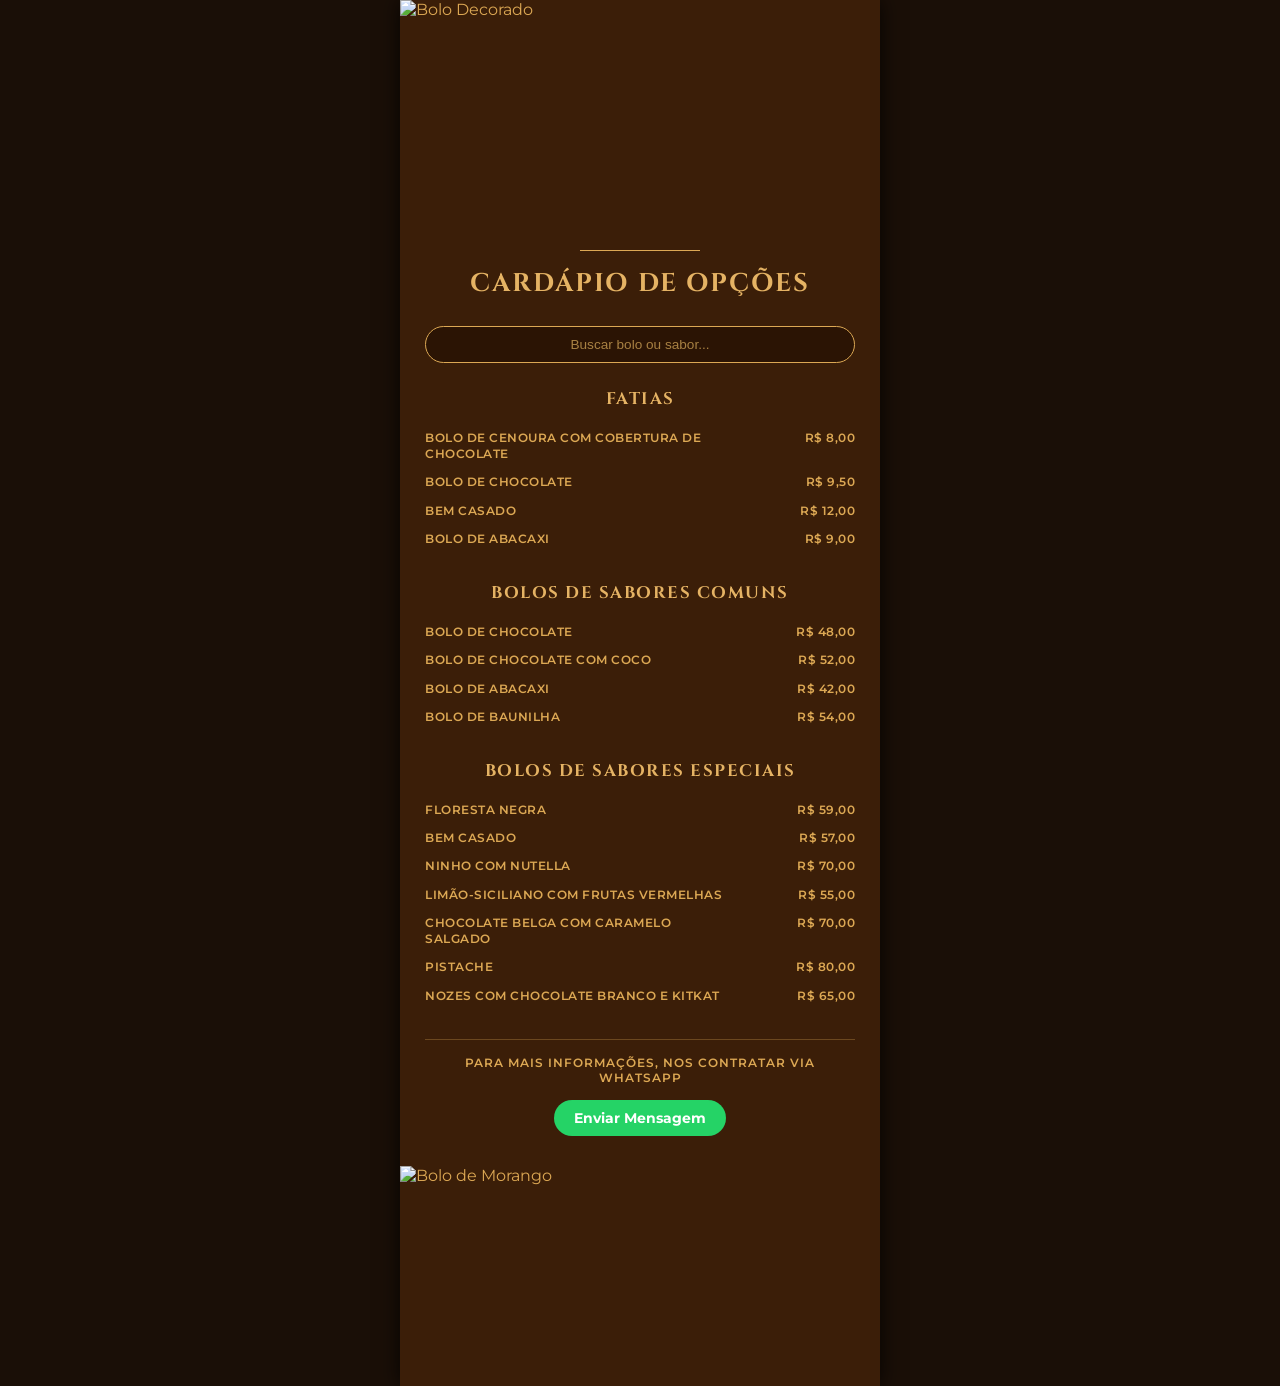
==== cardapio.html @ dc905907 "Initial commit" ====
<!DOCTYPE html>
<html lang="pt-BR">
<head>
    <meta charset="UTF-8">
    <meta name="viewport" content="width=device-width, initial-scale=1.0">
    <title>Cardápio de Opções</title>
    <link rel="stylesheet" href="css/cardapiostyle.css">
    <!-- Fonte elegante estilo serif/luxury -->
    <link rel="preconnect" href="https://fonts.googleapis.com">
    <link rel="preconnect" href="https://fonts.gstatic.com" crossorigin>
    <link href="https://fonts.googleapis.com/css2?family=Cinzel:wght@500;700&family=Montserrat:wght@400;600&display=swap" rel="stylesheet">
</head>
<body>

    <div class="menu-container">
        
        <!-- Imagem de Topo -->
        <header class="header-image">
            <img src="https://images.unsplash.com/photo-1578985545062-69928b1d9587?q=80&w=1000&auto=format&fit=crop" alt="Bolo Decorado">
        </header>

        <!-- Conteúdo do Cardápio -->
        <main class="menu-content">
            
            <div class="divider-line"></div>
            <h1 class="main-title">CARDÁPIO DE OPÇÕES</h1>

            <!-- Campo de Busca Interativo -->
            <div class="search-box">
                <input type="text" id="searchInput" placeholder="Buscar bolo ou sabor...">
            </div>

            <!-- SEÇÃO 1: FATIAS -->
            <section class="menu-section">
                <h2 class="section-title">FATIAS</h2>
                <ul class="item-list">
                    <li>
                        <span class="item-name">BOLO DE CENOURA COM COBERTURA DE CHOCOLATE</span>
                        <span class="item-price">R$ 8,00</span>
                    </li>
                    <li>
                        <span class="item-name">BOLO DE CHOCOLATE</span>
                        <span class="item-price">R$ 9,50</span>
                    </li>
                    <li>
                        <span class="item-name">BEM CASADO</span>
                        <span class="item-price">R$ 12,00</span>
                    </li>
                    <li>
                        <span class="item-name">BOLO DE ABACAXI</span>
                        <span class="item-price">R$ 9,00</span>
                    </li>
                </ul>
            </section>

            <!-- SEÇÃO 2: SABORES COMUNS -->
            <section class="menu-section">
                <h2 class="section-title">BOLOS DE SABORES COMUNS</h2>
                <ul class="item-list">
                    <li>
                        <span class="item-name">BOLO DE CHOCOLATE</span>
                        <span class="item-price">R$ 48,00</span>
                    </li>
                    <li>
                        <span class="item-name">BOLO DE CHOCOLATE COM COCO</span>
                        <span class="item-price">R$ 52,00</span>
                    </li>
                    <li>
                        <span class="item-name">BOLO DE ABACAXI</span>
                        <span class="item-price">R$ 42,00</span>
                    </li>
                    <li>
                        <span class="item-name">BOLO DE BAUNILHA</span>
                        <span class="item-price">R$ 54,00</span>
                    </li>
                </ul>
            </section>

            <!-- SEÇÃO 3: SABORES ESPECIAIS -->
            <section class="menu-section">
                <h2 class="section-title">BOLOS DE SABORES ESPECIAIS</h2>
                <ul class="item-list">
                    <li>
                        <span class="item-name">FLORESTA NEGRA</span>
                        <span class="item-price">R$ 59,00</span>
                    </li>
                    <li>
                        <span class="item-name">BEM CASADO</span>
                        <span class="item-price">R$ 57,00</span>
                    </li>
                    <li>
                        <span class="item-name">NINHO COM NUTELLA</span>
                        <span class="item-price">R$ 70,00</span>
                    </li>
                    <li>
                        <span class="item-name">LIMÃO-SICILIANO COM FRUTAS VERMELHAS</span>
                        <span class="item-price">R$ 55,00</span>
                    </li>
                    <li>
                        <span class="item-name">CHOCOLATE BELGA COM CARAMELO SALGADO</span>
                        <span class="item-price">R$ 70,00</span>
                    </li>
                    <li>
                        <span class="item-name">PISTACHE</span>
                        <span class="item-price">R$ 80,00</span>
                    </li>
                    <li>
                        <span class="item-name">NOZES COM CHOCOLATE BRANCO E KITKAT</span>
                        <span class="item-price">R$ 65,00</span>
                    </li>
                </ul>
            </section>

            <!-- Footer / WhatsApp Call to Action -->
            <footer class="menu-footer">
                <p>PARA MAIS INFORMAÇÕES, NOS CONTRATAR VIA WHATSAPP</p>
                <a href="https://wa.me/5500000000000" target="_blank" class="whatsapp-btn">Enviar Mensagem</a>
            </footer>

        </main>

        <!-- Imagem de Rodapé -->
        <footer class="footer-image">
            <img src="https://images.unsplash.com/photo-1565958011703-44f9829ba187?q=80&w=1000&auto=format&fit=crop" alt="Bolo de Morango">
        </footer>

    </div>

    <script src="js/scriptcardapio.js"></script>
</body>
</html>
---- css/cardapiostyle.css ----
/* Resets Básicos */
* {
    margin: 0;
    padding: 0;
    box-sizing: border-box;
}

body {
    background-color: #1a0f07;
    font-family: 'Montserrat', sans-serif;
    display: flex;
    justify-content: center;
    color: #dca854; /* Tom Dourado */
}

/* Container Principal Estilo Cardápio Físico/Mobile */
.menu-container {
    width: 100%;
    max-width: 480px;
    background-color: #3b1e08; /* Castanho Escuro de Fundo */
    box-shadow: 0 0 20px rgba(0,0,0,0.8);
    min-height: 100vh;
    display: flex;
    flex-direction: column;
}

/* Imagens */
.header-image img,
.footer-image img {
    width: 100%;
    height: 220px;
    object-fit: cover;
    display: block;
}

/* Conteúdo */
.menu-content {
    padding: 30px 25px;
    text-align: center;
}

.divider-line {
    width: 120px;
    height: 1px;
    background-color: #dca854;
    margin: 0 auto 15px auto;
}

.main-title {
    font-family: 'Cinzel', serif;
    font-size: 1.6rem;
    letter-spacing: 2px;
    margin-bottom: 25px;
    color: #e5b364;
}

/* Barra de Busca */
.search-box {
    margin-bottom: 25px;
}

.search-box input {
    width: 100%;
    padding: 10px 15px;
    border-radius: 20px;
    border: 1px solid #dca854;
    background-color: #2b1404;
    color: #fff;
    outline: none;
    text-align: center;
    font-size: 0.85rem;
}

.search-box input::placeholder {
    color: #a88143;
}

/* Seções */
.menu-section {
    margin-bottom: 35px;
}

.section-title {
    font-family: 'Cinzel', serif;
    font-size: 1.05rem;
    letter-spacing: 1.5px;
    margin-bottom: 20px;
    color: #e5b364;
    text-transform: uppercase;
}

/* Lista de Itens */
.item-list {
    list-style: none;
}

.item-list li {
    display: flex;
    justify-content: space-between;
    align-items: flex-start;
    margin-bottom: 12px;
    font-size: 0.78rem;
    font-weight: 600;
    letter-spacing: 0.5px;
    text-align: left;
    line-height: 1.3;
}

.item-name {
    width: 75%;
    padding-right: 10px;
}

.item-price {
    width: 25%;
    text-align: right;
    white-space: nowrap;
}

/* Rodapé / Chamada WhatsApp */
.menu-footer {
    margin-top: 20px;
    padding-top: 15px;
    border-top: 1px solid rgba(220, 168, 84, 0.3);
}

.menu-footer p {
    font-size: 0.75rem;
    font-weight: 600;
    letter-spacing: 1px;
    margin-bottom: 15px;
}

.whatsapp-btn {
    display: inline-block;
    padding: 10px 20px;
    background-color: #25d366;
    color: #fff;
    text-decoration: none;
    border-radius: 25px;
    font-weight: bold;
    font-size: 0.85rem;
    transition: background 0.3s;
}

.whatsapp-btn:hover {
    background-color: #1ebc57;
}
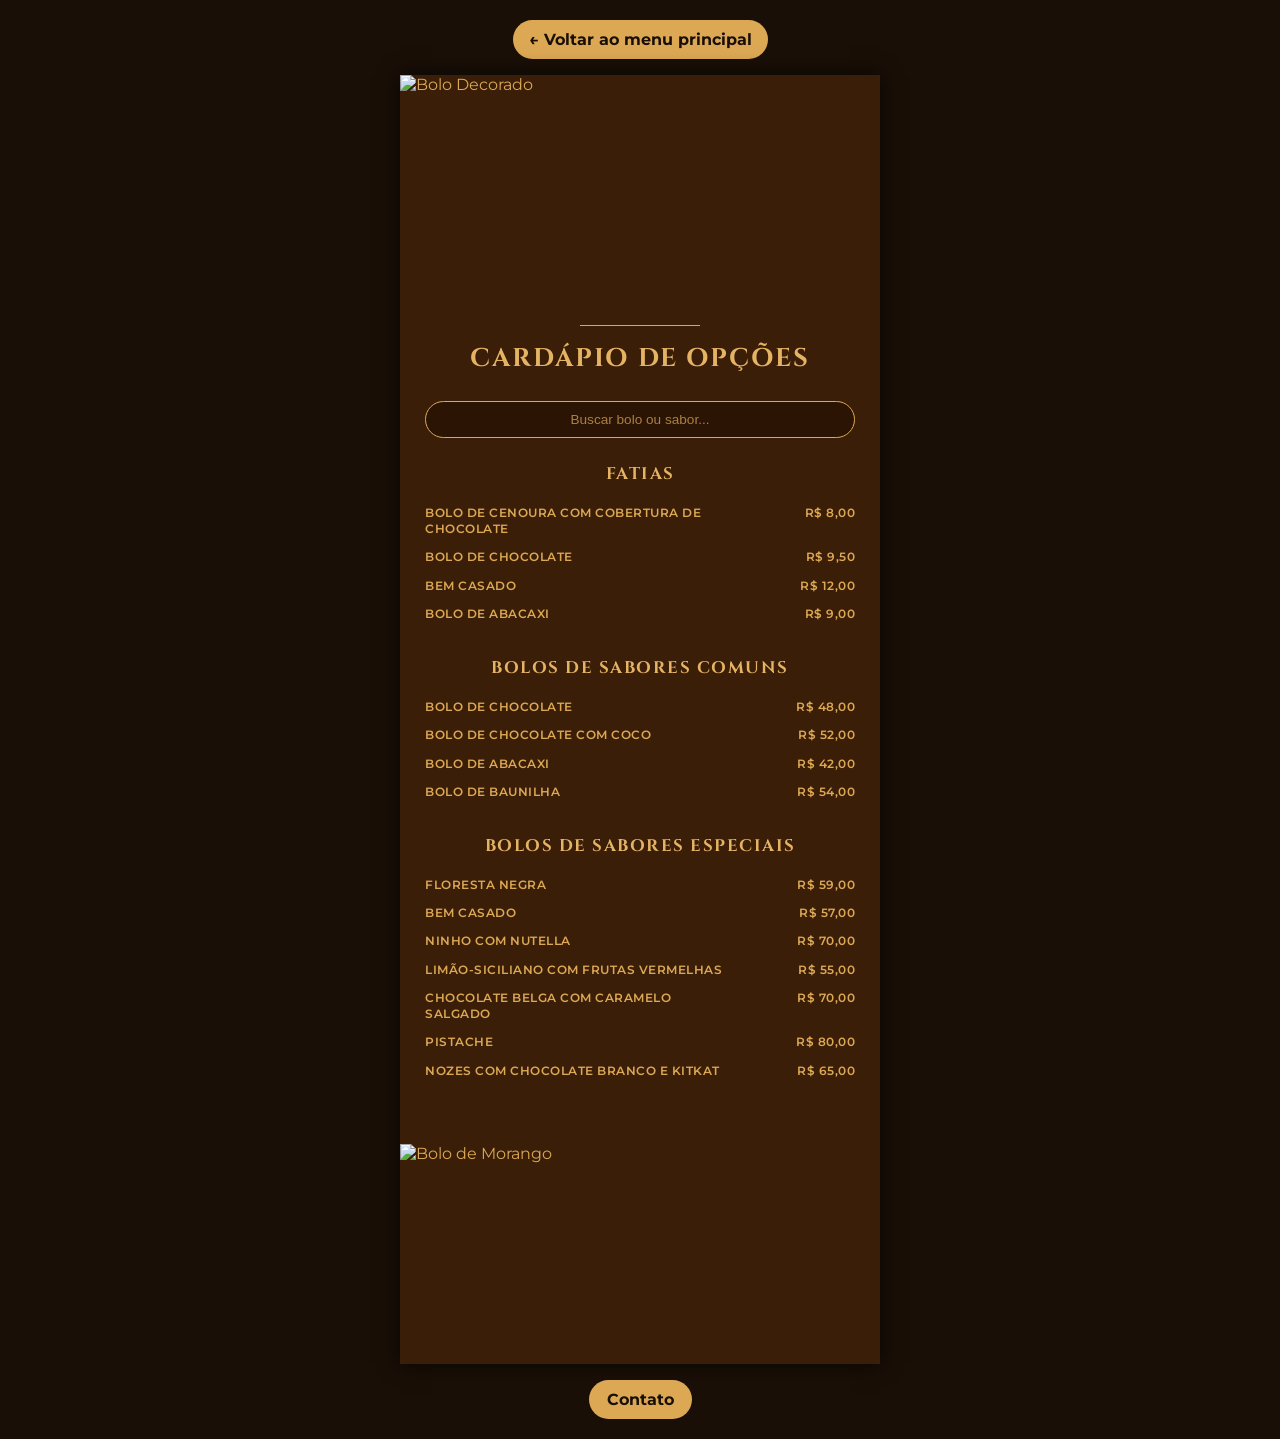
==== commit 8fd9ecc6: "Atualiza navegação e contato" ====
--- a/cardapio.html
+++ b/cardapio.html
@@ -11,6 +11,8 @@
     <link href="https://fonts.googleapis.com/css2?family=Cinzel:wght@500;700&family=Montserrat:wght@400;600&display=swap" rel="stylesheet">
 </head>
 <body>
+
+    <a href="index.html" class="back-btn">← Voltar ao menu principal</a>
 
     <div class="menu-container">
         
@@ -111,12 +113,6 @@
                 </ul>
             </section>
 
-            <!-- Footer / WhatsApp Call to Action -->
-            <footer class="menu-footer">
-                <p>PARA MAIS INFORMAÇÕES, NOS CONTRATAR VIA WHATSAPP</p>
-                <a href="https://wa.me/5500000000000" target="_blank" class="whatsapp-btn">Enviar Mensagem</a>
-            </footer>
-
         </main>
 
         <!-- Imagem de Rodapé -->
@@ -126,6 +122,8 @@
 
     </div>
 
+    <a href="contato.html" class="footer-contact-btn">Contato</a>
+
     <script src="js/scriptcardapio.js"></script>
 </body>
 </html>
--- a/css/cardapiostyle.css
+++ b/css/cardapiostyle.css
@@ -9,8 +9,44 @@
     background-color: #1a0f07;
     font-family: 'Montserrat', sans-serif;
     display: flex;
-    justify-content: center;
+    flex-direction: column;
+    align-items: center;
     color: #dca854; /* Tom Dourado */
+    padding: 20px;
+}
+
+.back-btn {
+    display: inline-block;
+    margin-bottom: 16px;
+    padding: 10px 16px;
+    background-color: #dca854;
+    color: #1a0f07;
+    text-decoration: none;
+    border-radius: 999px;
+    font-weight: 700;
+    transition: transform 0.2s ease, background-color 0.2s ease;
+}
+
+.back-btn:hover {
+    transform: translateY(-2px);
+    background-color: #e7bf73;
+}
+
+.footer-contact-btn {
+    display: inline-block;
+    margin-top: 16px;
+    padding: 10px 18px;
+    background-color: #dca854;
+    color: #1a0f07;
+    text-decoration: none;
+    border-radius: 999px;
+    font-weight: 700;
+    transition: transform 0.2s ease, background-color 0.2s ease;
+}
+
+.footer-contact-btn:hover {
+    transform: translateY(-2px);
+    background-color: #e7bf73;
 }
 
 /* Container Principal Estilo Cardápio Físico/Mobile */
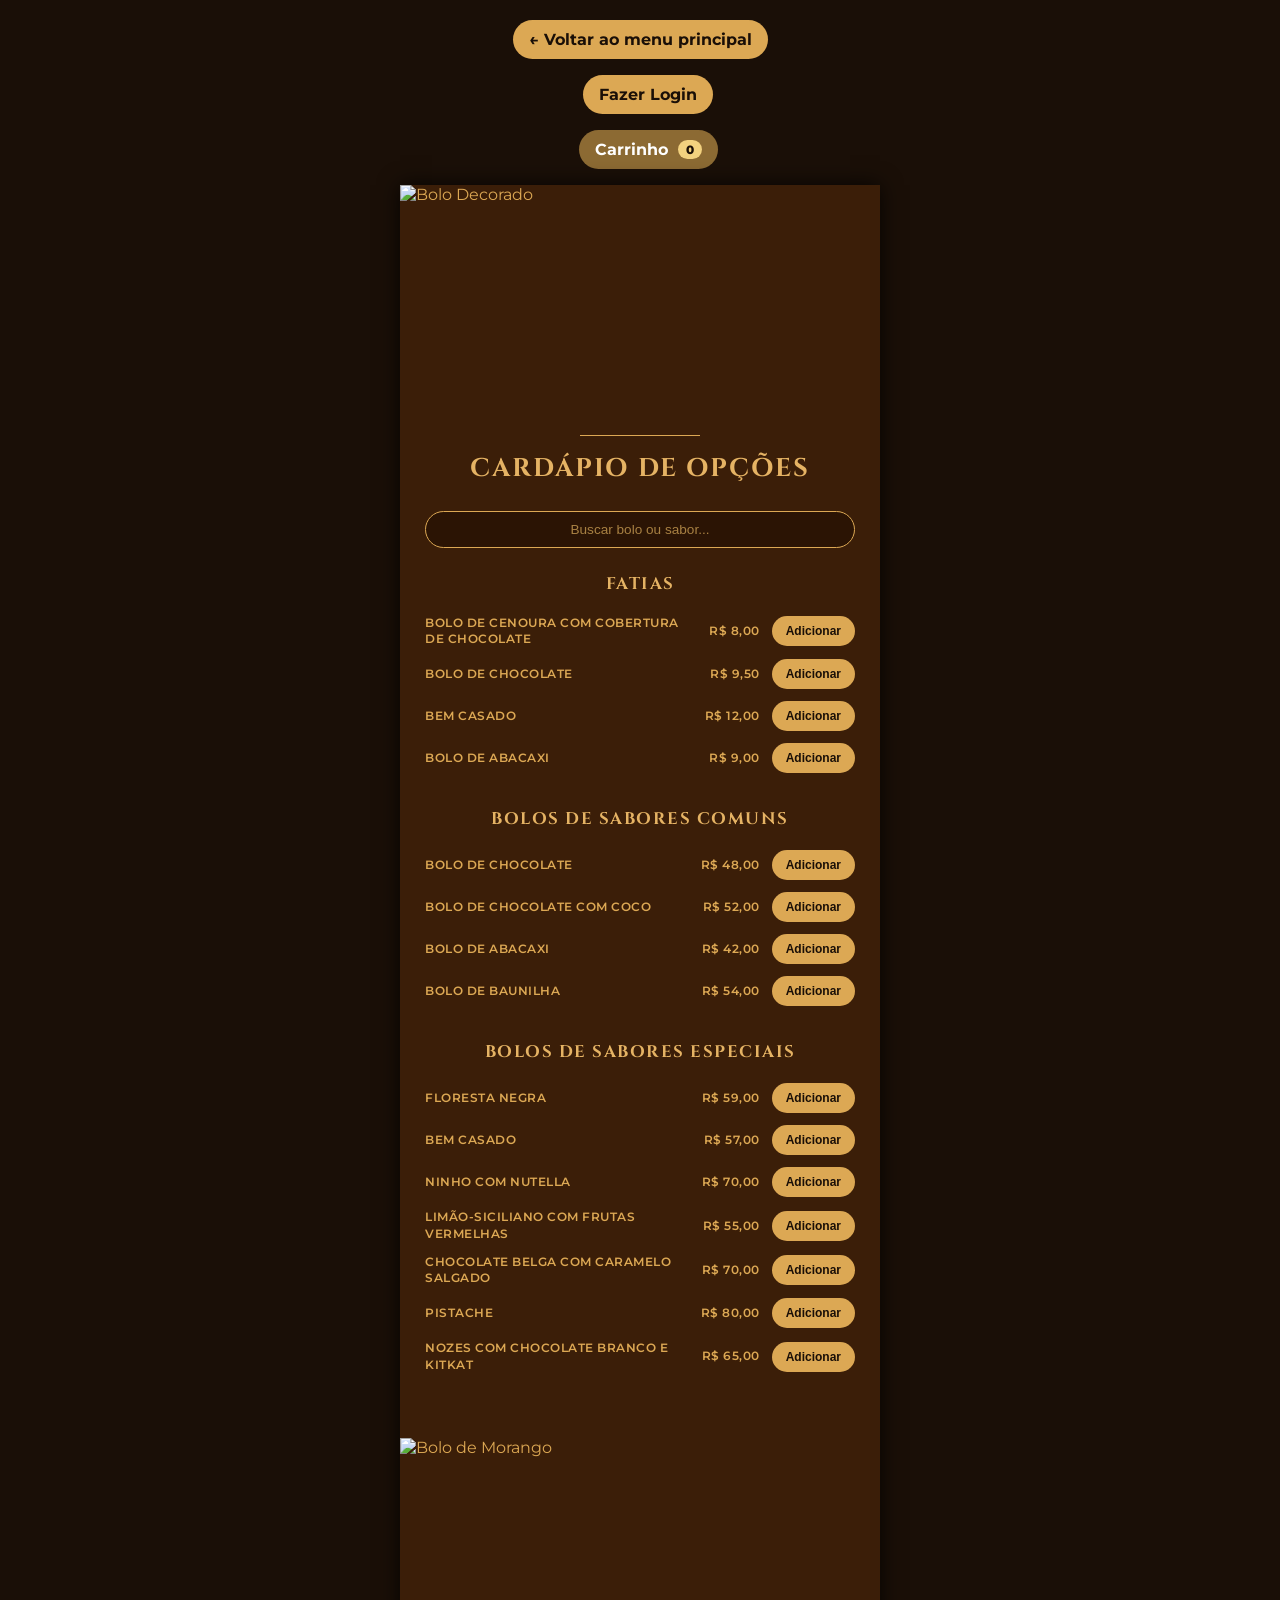
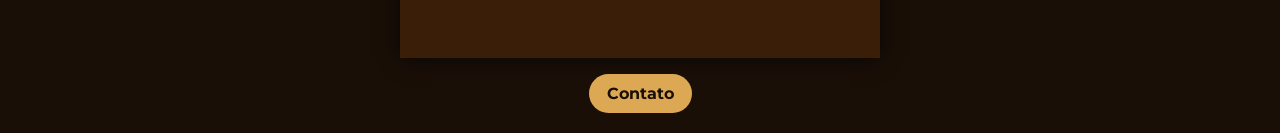
==== commit 4a7ba7fc: "Integrate cart and login flow; update cart UI and cardapio add-to-cart behavior" ====
--- a/cardapio.html
+++ b/cardapio.html
@@ -13,6 +13,8 @@
 <body>
 
     <a href="index.html" class="back-btn">← Voltar ao menu principal</a>
+    <a href="login.html" class="login-btn">Fazer Login</a>
+    <a href="carrinho.html" id="cartLink" class="cart-btn">Carrinho <span class="cart-count">0</span></a>
 
     <div class="menu-container">
         
@@ -36,21 +38,25 @@
             <section class="menu-section">
                 <h2 class="section-title">FATIAS</h2>
                 <ul class="item-list">
-                    <li>
+                    <li data-id="1" data-price="8.00" data-image="img/bolo.jpg">
                         <span class="item-name">BOLO DE CENOURA COM COBERTURA DE CHOCOLATE</span>
                         <span class="item-price">R$ 8,00</span>
+                        <button type="button" class="add-to-cart">Adicionar</button>
                     </li>
-                    <li>
+                    <li data-id="2" data-price="9.50" data-image="img/bolo1.jpg">
                         <span class="item-name">BOLO DE CHOCOLATE</span>
                         <span class="item-price">R$ 9,50</span>
+                        <button type="button" class="add-to-cart">Adicionar</button>
                     </li>
-                    <li>
+                    <li data-id="3" data-price="12.00" data-image="img/bolo2.jpg">
                         <span class="item-name">BEM CASADO</span>
                         <span class="item-price">R$ 12,00</span>
+                        <button type="button" class="add-to-cart">Adicionar</button>
                     </li>
-                    <li>
+                    <li data-id="4" data-price="9.00" data-image="img/bolo3.jpg">
                         <span class="item-name">BOLO DE ABACAXI</span>
                         <span class="item-price">R$ 9,00</span>
+                        <button type="button" class="add-to-cart">Adicionar</button>
                     </li>
                 </ul>
             </section>
@@ -59,21 +65,25 @@
             <section class="menu-section">
                 <h2 class="section-title">BOLOS DE SABORES COMUNS</h2>
                 <ul class="item-list">
-                    <li>
+                    <li data-id="5" data-price="48.00" data-image="img/bolo.jpg">
                         <span class="item-name">BOLO DE CHOCOLATE</span>
                         <span class="item-price">R$ 48,00</span>
+                        <button type="button" class="add-to-cart">Adicionar</button>
                     </li>
-                    <li>
+                    <li data-id="6" data-price="52.00" data-image="img/bolo1.jpg">
                         <span class="item-name">BOLO DE CHOCOLATE COM COCO</span>
                         <span class="item-price">R$ 52,00</span>
+                        <button type="button" class="add-to-cart">Adicionar</button>
                     </li>
-                    <li>
+                    <li data-id="7" data-price="42.00" data-image="img/bolo2.jpg">
                         <span class="item-name">BOLO DE ABACAXI</span>
                         <span class="item-price">R$ 42,00</span>
+                        <button type="button" class="add-to-cart">Adicionar</button>
                     </li>
-                    <li>
+                    <li data-id="8" data-price="54.00" data-image="img/bolo3.jpg">
                         <span class="item-name">BOLO DE BAUNILHA</span>
                         <span class="item-price">R$ 54,00</span>
+                        <button type="button" class="add-to-cart">Adicionar</button>
                     </li>
                 </ul>
             </section>
@@ -82,33 +92,40 @@
             <section class="menu-section">
                 <h2 class="section-title">BOLOS DE SABORES ESPECIAIS</h2>
                 <ul class="item-list">
-                    <li>
+                    <li data-id="9" data-price="59.00" data-image="img/bolo2.jpg">
                         <span class="item-name">FLORESTA NEGRA</span>
                         <span class="item-price">R$ 59,00</span>
+                        <button type="button" class="add-to-cart">Adicionar</button>
                     </li>
-                    <li>
+                    <li data-id="10" data-price="57.00" data-image="img/bolo3.jpg">
                         <span class="item-name">BEM CASADO</span>
                         <span class="item-price">R$ 57,00</span>
+                        <button type="button" class="add-to-cart">Adicionar</button>
                     </li>
-                    <li>
+                    <li data-id="11" data-price="70.00" data-image="img/bolo1.jpg">
                         <span class="item-name">NINHO COM NUTELLA</span>
                         <span class="item-price">R$ 70,00</span>
+                        <button type="button" class="add-to-cart">Adicionar</button>
                     </li>
-                    <li>
+                    <li data-id="12" data-price="55.00" data-image="img/bolo.jpg">
                         <span class="item-name">LIMÃO-SICILIANO COM FRUTAS VERMELHAS</span>
                         <span class="item-price">R$ 55,00</span>
+                        <button type="button" class="add-to-cart">Adicionar</button>
                     </li>
-                    <li>
+                    <li data-id="13" data-price="70.00" data-image="img/bolo2.jpg">
                         <span class="item-name">CHOCOLATE BELGA COM CARAMELO SALGADO</span>
                         <span class="item-price">R$ 70,00</span>
+                        <button type="button" class="add-to-cart">Adicionar</button>
                     </li>
-                    <li>
+                    <li data-id="14" data-price="80.00" data-image="img/bolo3.jpg">
                         <span class="item-name">PISTACHE</span>
                         <span class="item-price">R$ 80,00</span>
+                        <button type="button" class="add-to-cart">Adicionar</button>
                     </li>
-                    <li>
+                    <li data-id="15" data-price="65.00" data-image="img/bolo1.jpg">
                         <span class="item-name">NOZES COM CHOCOLATE BRANCO E KITKAT</span>
                         <span class="item-price">R$ 65,00</span>
+                        <button type="button" class="add-to-cart">Adicionar</button>
                     </li>
                 </ul>
             </section>
--- a/css/cardapiostyle.css
+++ b/css/cardapiostyle.css
@@ -25,6 +25,23 @@
     border-radius: 999px;
     font-weight: 700;
     transition: transform 0.2s ease, background-color 0.2s ease;
+}
+
+.login-btn {
+    display: inline-block;
+    margin: 0 0 16px 16px;
+    padding: 10px 16px;
+    background-color: #dca854;
+    color: #1a0f07;
+    text-decoration: none;
+    border-radius: 999px;
+    font-weight: 700;
+    transition: transform 0.2s ease, background-color 0.2s ease;
+}
+
+.login-btn:hover {
+    transform: translateY(-2px);
+    background-color: #e7bf73;
 }
 
 .back-btn:hover {
@@ -131,9 +148,10 @@
 }
 
 .item-list li {
-    display: flex;
-    justify-content: space-between;
-    align-items: flex-start;
+    display: grid;
+    grid-template-columns: 1fr auto auto;
+    align-items: center;
+    gap: 12px;
     margin-bottom: 12px;
     font-size: 0.78rem;
     font-weight: 600;
@@ -143,14 +161,63 @@
 }
 
 .item-name {
-    width: 75%;
+    width: auto;
     padding-right: 10px;
 }
 
 .item-price {
-    width: 25%;
+    width: auto;
     text-align: right;
     white-space: nowrap;
+}
+
+.cart-btn {
+    display: inline-flex;
+    align-items: center;
+    margin: 0 0 16px 16px;
+    padding: 10px 16px;
+    background-color: #8c6a33;
+    color: #fff;
+    text-decoration: none;
+    border-radius: 999px;
+    font-weight: 700;
+    transition: transform 0.2s ease, background-color 0.2s ease;
+}
+
+.cart-btn:hover {
+    transform: translateY(-2px);
+    background-color: #b1894d;
+}
+
+.cart-count {
+    display: inline-flex;
+    justify-content: center;
+    align-items: center;
+    min-width: 20px;
+    padding: 2px 8px;
+    margin-left: 10px;
+    border-radius: 999px;
+    background-color: #f3d27f;
+    color: #1a0f07;
+    font-size: 0.75rem;
+    font-weight: 800;
+}
+
+.add-to-cart {
+    border: none;
+    background-color: #dca854;
+    color: #1a0f07;
+    padding: 8px 14px;
+    border-radius: 999px;
+    cursor: pointer;
+    font-size: 0.75rem;
+    font-weight: 700;
+    transition: transform 0.2s ease, background-color 0.2s ease;
+}
+
+.add-to-cart:hover {
+    transform: translateY(-1px);
+    background-color: #e7bf73;
 }
 
 /* Rodapé / Chamada WhatsApp */
